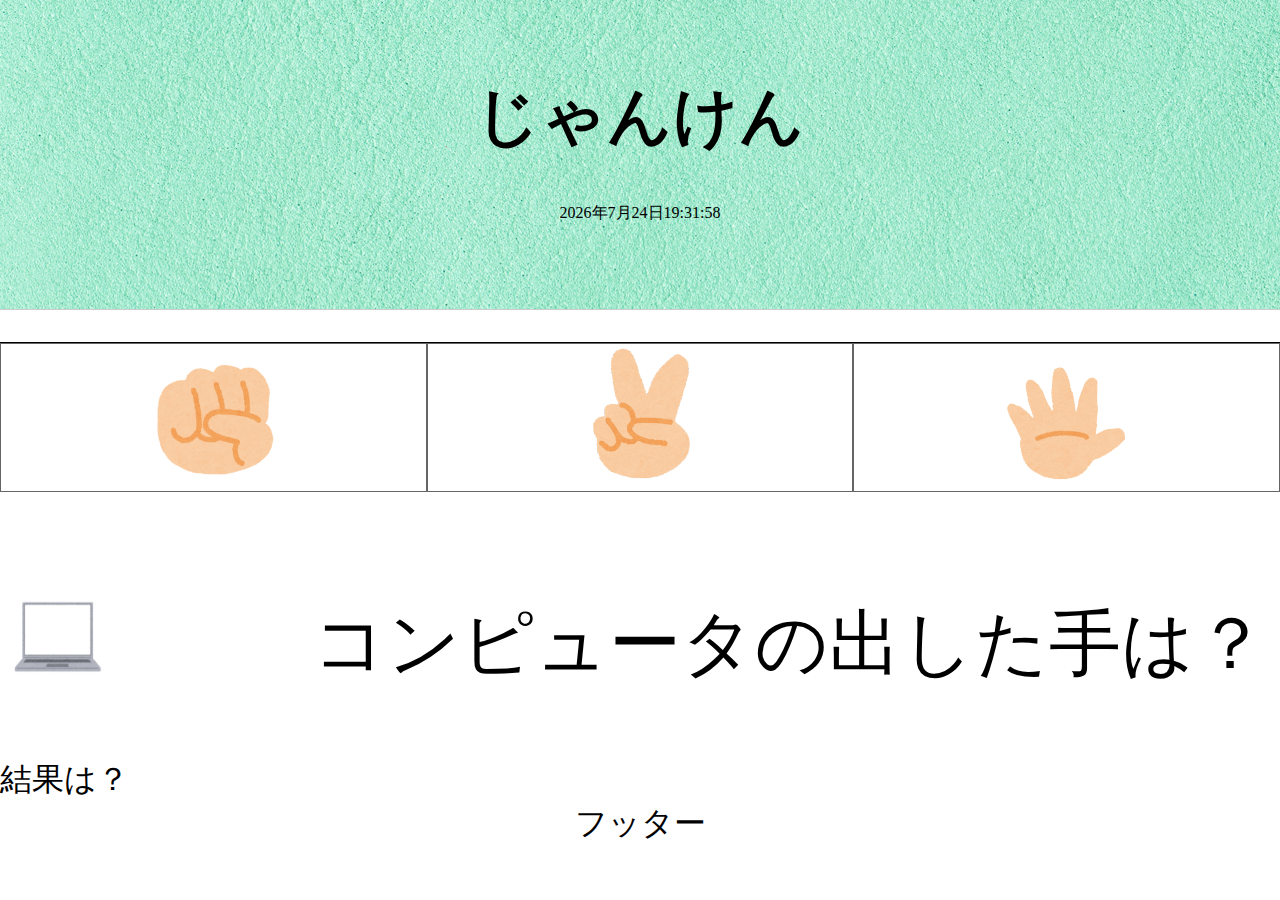
==== janken.html @ 88df1544 "first" ====
<!DOCTYPE html>
<html lang="ja">

<head>
  <meta charset="UTF-8">
  <meta name="viewport" content="width=device-width, initial-scale=1.0">
  <link rel="stylesheet" href="css/sample.css">
  <title>じゃんけん</title>
</head>

<body onload="LoadProc();">
  <header>
    <h1>じゃんけん</h1>
    <p id="DateTimeDisp">日時を表示します</p>
  </header>

  <main>
    <!-- ジャンケンのボタン -->
    <ul class="janken">
      <li><img src="img/janken_gu.png" id="gu_btn"></li>
      <li><img src="img/janken_choki.png" id="cho_btn"></li>
      <li><img src="img/janken_pa.png" id="par_btn"></li>
    </ul>

    <!-- PCが何を出したか -->
    <div class="PC_box">
      <!-- PC画面のイメージ -->
      <div class="PC_box1">
        <img src="img/PC.png" class="pcgamen" alt="">
      </div>
      <!-- コンピュータの出した手 -->
      <div id="com_hand">
        <p>コンピュータの出した手は？</p>
      </div>
      <!-- コンピュータの出した手のイメージ ??-->
      <div id="tenokatachi">
        
      </div>
    </div>
    <!-- 勝ち負けの結果 -->
    <div id="result">結果は？</div>
  </main>

  <footer>フッター</footer>

  <script src="https://ajax.googleapis.com/ajax/libs/jquery/3.2.1/jquery.min.js"></script>
  <script type="text/javascript">
    //ここに処理を追加

    // 日付
    var now = new Date();
    function LoadProc() {
      var target = document.getElementById("DateTimeDisp");

      var Year = now.getFullYear();
      var Month = now.getMonth() + 1;
      var Date = now.getDate();
      var Hour = now.getHours();
      var Min = now.getMinutes();
      var Sec = now.getSeconds();

      target.innerHTML = Year + "年" + Month + "月" + Date + "日" + Hour + ":" + Min + ":" + Sec;
    }

    // PCの出した手
    // グーぼたん
    $("#gu_btn").on("click", function () {
      const min = 0;
      const max = 2;
      const randomNumber = Math.floor((Math.random() * (max
        - min + 1)) + min);
      console.log(randomNumber);


      if (randomNumber === 0) {
        $("#result").text("勝ち");
        $("#com_hand").text("チョキ");
        // ↑コンピューターのチョキをイメージに変えたいのです。ググってみたけど見つからなくて何て検索したらいいのでしょう？？

      } else if (randomNumber === 1) {
        $("#result").text("あいこ");
        $("#com_hand").text("グー");
      } else if (randomNumber === 2) {
        $("#result").text("負け");
        $("#com_hand").text("パー");
      } else {
        $("#result").text("error");
      }
    });

    // チョキボタン
    $("#cho_btn").on("click", function () {
      const min = 0;
      const max = 2;
      const randomNumber = Math.floor((Math.random() * (max
        - min + 1)) + min);
      console.log(randomNumber);

      if (randomNumber === 0) {
        $("#result").text("勝ち");
        $("#com_hand").text("パー");
      } else if (randomNumber === 1) {
        $("#result").text("あいこ");
        $("#com_hand").text("チョキ")
      } else if (randomNumber === 2) {
        $("#cresult").text("負け");
        $("#com_hand").text("グー");
      } else {
        $("#result").text("error");
      }
    });

    //パーボタン
    $("#par_btn").on("click", function () {
      const min = 0;
      const max = 2;
      const randomNumber = Math.floor((Math.random() * (max
        - min + 1)) + min);
      console.log(randomNumber);

      if (randomNumber === 0) {
        $("#result").text("勝ち");
        $("#com_hand").text("グー");
      } else if (randomNumber === 1) {
        $("#result").text("あいこ");
        $("#com_hand").text("パー")
      } else if (randomNumber === 2) {
        $("#result").text("負け");
        $("#com_hand").text("チョキ")
      } else {
        $("#result").text("error");
      }
    }); 
  </script>

</body>

</html>
---- css/sample.css ----
body {
    margin: 0;
    padding: 0;
    /* text-align: center; */
    font-size: 32px;
}

/* 題名の背景 */
header {
    background: url(../img/back.jpeg);
    /* background-color: #fff; */
    border-bottom: 1px solid #ccc;
    text-align: center;
    padding-top: 30px;
}

/* 日付 */
#DateTimeDisp {
    font-size: 16px;
}

/* ボタンのカーソルをポインターに変更 */
#gu_btn,
#cho_btn,
#par_btn {
    cursor: pointer;
    width: 30%;
}

/* PCの箱 */
.PC_box {
    display: flex;
    justify-content: center;
    align-items: center;
}

p {
    font-size: small;
}

.PC_box1 {
    width: 300px
}

#com_hand {
    font-size: 36px;
}

.pcgamen {
    width: 30%;
}

.com_hand {
    display: flex;
    justify-content: center;
    align-items: center;
}

.pc_janken {
    display: flex;
    justify-content: center;
    align-items: center;
}


footer {
    background-color: #fff;
    /* border-bottom: 1px solid #ccc; */
    text-align: center;
}

p {
    font-size: 200%;
    text-align: center;
    /* border-bottom: 1px solid #fff; */
    height: 90px;
}

ul {
    padding: 0;
    border-top: 1px solid #000000;
    display: table;
    /* 定義 */
    table-layout: fixed;
    width: 100%;
}

li {
    text-align: center;
    list-style-type: none;
    border: 1px solid #666;
    background-color: #FFF;
    display: table-cell;
    /* 定義 */
    cursor: pointer;
}

li:hover {
    background: #0066CC;
    color: #fff;
}
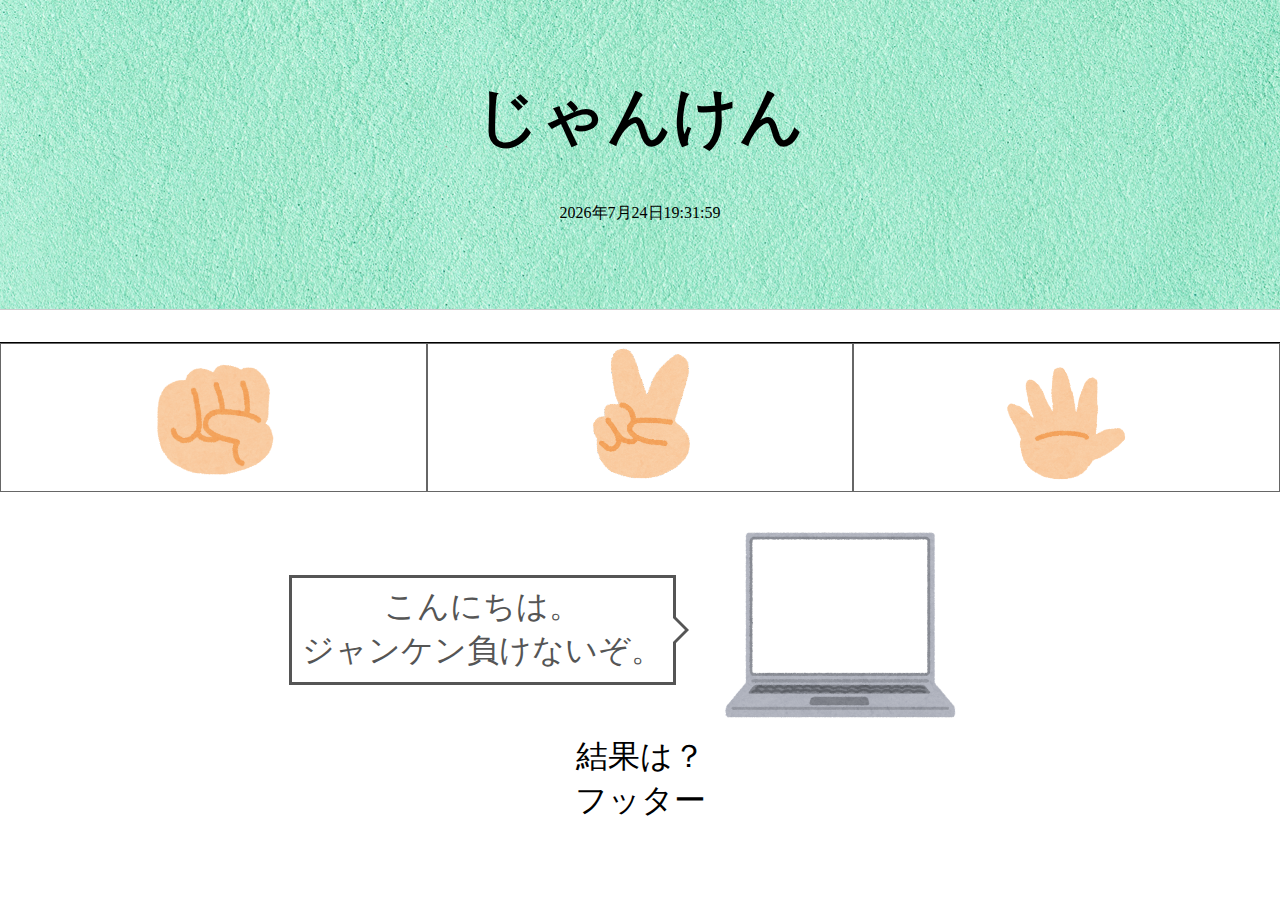
==== commit 30d4893a: "ab_bgm" ====
--- a/janken.html
+++ b/janken.html
@@ -23,18 +23,30 @@
     </ul>
 
     <!-- PCが何を出したか -->
-    <div class="PC_box">
-      <!-- PC画面のイメージ -->
-      <div class="PC_box1">
-        <img src="img/PC.png" class="pcgamen" alt="">
+    <div class="pcBox">
+      <div class="balloon2-right" id="balloon_txt">
+        <p>こんにちは。
+        <br>  ジャンケン負けないぞ。</p>
+      </div>
+      <div class="">
+        <!-- PC画面のイメージ -->
+        <div class="PC_box1">
+          <img src="img/PC.png" class="pcgamen" alt="">
+        </div>
       </div>
       <!-- コンピュータの出した手 -->
       <div id="com_hand">
-        <p>コンピュータの出した手は？</p>
+
+        <!-- <p>コンピュータの出した手は？</p> -->
+        <img id="hand" src="" alt="">
+        <audio src="bgm/win.mp3" id="win-button"></audio>
+        <audio src="bgm/more.mp3" id="more-button"></audio>
+        <audio src="bgm/lose.mp3" id="lose-button"></audio>
       </div>
       <!-- コンピュータの出した手のイメージ ??-->
       <div id="tenokatachi">
-        
+
+
       </div>
     </div>
     <!-- 勝ち負けの結果 -->
@@ -48,16 +60,16 @@
     //ここに処理を追加
 
     // 日付
-    var now = new Date();
+    let now = new Date();
     function LoadProc() {
-      var target = document.getElementById("DateTimeDisp");
+      let target = document.getElementById("DateTimeDisp");
 
-      var Year = now.getFullYear();
-      var Month = now.getMonth() + 1;
-      var Date = now.getDate();
-      var Hour = now.getHours();
-      var Min = now.getMinutes();
-      var Sec = now.getSeconds();
+      let Year = now.getFullYear();
+      let Month = now.getMonth() + 1;
+      let Date = now.getDate();
+      let Hour = now.getHours();
+      let Min = now.getMinutes();
+      let Sec = now.getSeconds();
 
       target.innerHTML = Year + "年" + Month + "月" + Date + "日" + Hour + ":" + Min + ":" + Sec;
     }
@@ -73,20 +85,30 @@
 
 
       if (randomNumber === 0) {
-        $("#result").text("勝ち");
-        $("#com_hand").text("チョキ");
+        $("#result").text("あなたの勝ち");
+        $("#hand").attr('src', "img/janken_choki.png");
+        $("#win-button").get(0).play();
+       
         // ↑コンピューターのチョキをイメージに変えたいのです。ググってみたけど見つからなくて何て検索したらいいのでしょう？？
 
       } else if (randomNumber === 1) {
         $("#result").text("あいこ");
-        $("#com_hand").text("グー");
+        $("#hand").attr('src', "img/janken_gu.png");
+        $("#more-button").get(0).play();
+       
+
       } else if (randomNumber === 2) {
-        $("#result").text("負け");
-        $("#com_hand").text("パー");
+        $("#result").text("あなたの負け");
+        $("#hand").attr('src', "img/janken_pa.png");
+        $("#lose-button").get(0).play();
+        
+
       } else {
         $("#result").text("error");
       }
     });
+
+    
 
     // チョキボタン
     $("#cho_btn").on("click", function () {
@@ -97,14 +119,20 @@
       console.log(randomNumber);
 
       if (randomNumber === 0) {
-        $("#result").text("勝ち");
-        $("#com_hand").text("パー");
+        $("#result").text("あなたの勝ち");
+        $("#hand").attr('src', "img/janken_pa.png");
+        $("#win-button").get(0).play();
+
       } else if (randomNumber === 1) {
         $("#result").text("あいこ");
-        $("#com_hand").text("チョキ")
+        $("#hand").attr('src', "img/janken_choki.png");
+        $("#more-button").get(0).play();
+
       } else if (randomNumber === 2) {
-        $("#cresult").text("負け");
-        $("#com_hand").text("グー");
+        $("#result").text("あなたの負け");
+        $("#hand").attr('src', "img/janken_gu.png");
+        $("#lose-button").get(0).play();
+
       } else {
         $("#result").text("error");
       }
@@ -119,14 +147,20 @@
       console.log(randomNumber);
 
       if (randomNumber === 0) {
-        $("#result").text("勝ち");
-        $("#com_hand").text("グー");
+        $("#result").text("あなたの勝ち");
+        $("#hand").attr('src', "img/janken_gu.png");
+        $("#win-button").get(0).play();
+
       } else if (randomNumber === 1) {
         $("#result").text("あいこ");
-        $("#com_hand").text("パー")
+        $("#hand").attr('src', "img/janken_pa.png");
+        $("#more-button").get(0).play();
+
       } else if (randomNumber === 2) {
-        $("#result").text("負け");
-        $("#com_hand").text("チョキ")
+        $("#result").text("あなたの負け");
+        $("#hand").attr('src', "img/janken_choki.png");
+        $("#lose-button").get(0).play();
+      
       } else {
         $("#result").text("error");
       }
--- a/css/sample.css
+++ b/css/sample.css
@@ -28,7 +28,7 @@
 }
 
 /* PCの箱 */
-.PC_box {
+.pcBox {
     display: flex;
     justify-content: center;
     align-items: center;
@@ -46,14 +46,73 @@
     font-size: 36px;
 }
 
-.pcgamen {
-    width: 30%;
-}
+
 
 .com_hand {
     display: flex;
     justify-content: center;
     align-items: center;
+}
+
+.balloon2-right {
+    position: relative;
+    display: inline-block;
+    margin: 1.5em 15px 1.5em 0;
+    padding: 7px 10px;
+    min-width: 120px;
+    max-width: 100%;
+    color: #555;
+    font-size: 16px;
+    background: #FFF;
+    border: solid 3px #555;
+    box-sizing: border-box;
+}
+
+.balloon2-right:before {
+    content: "";
+    position: absolute;
+    top: 50%;
+    right: -24px;
+    margin-top: -12px;
+    border: 12px solid transparent;
+    border-left: 12px solid #FFF;
+    z-index: 2;
+}
+
+.balloon2-right:after {
+    content: "";
+    position: absolute;
+    top: 50%;
+    right: -30px;
+    margin-top: -14px;
+    border: 14px solid transparent;
+    border-left: 14px solid #555;
+    z-index: 1;
+}
+
+.balloon2-right p {
+    margin: 0;
+    padding: 0;
+}
+
+.pcBox {
+    display: flex;
+    justify-content: center;
+    text-align: center;
+}
+
+.pcgamen {
+    position: relative;
+    margin: 0 auto;
+    width: 80%;
+}
+
+#hand {
+    position: absolute;
+    top: 70%;
+    left: 64%;
+    transform: translate(-50%, -50%);
+    width: 10%;
 }
 
 .pc_janken {
@@ -62,6 +121,11 @@
     align-items: center;
 }
 
+#result{
+    display: flex;
+    justify-content: center;
+
+}
 
 footer {
     background-color: #fff;
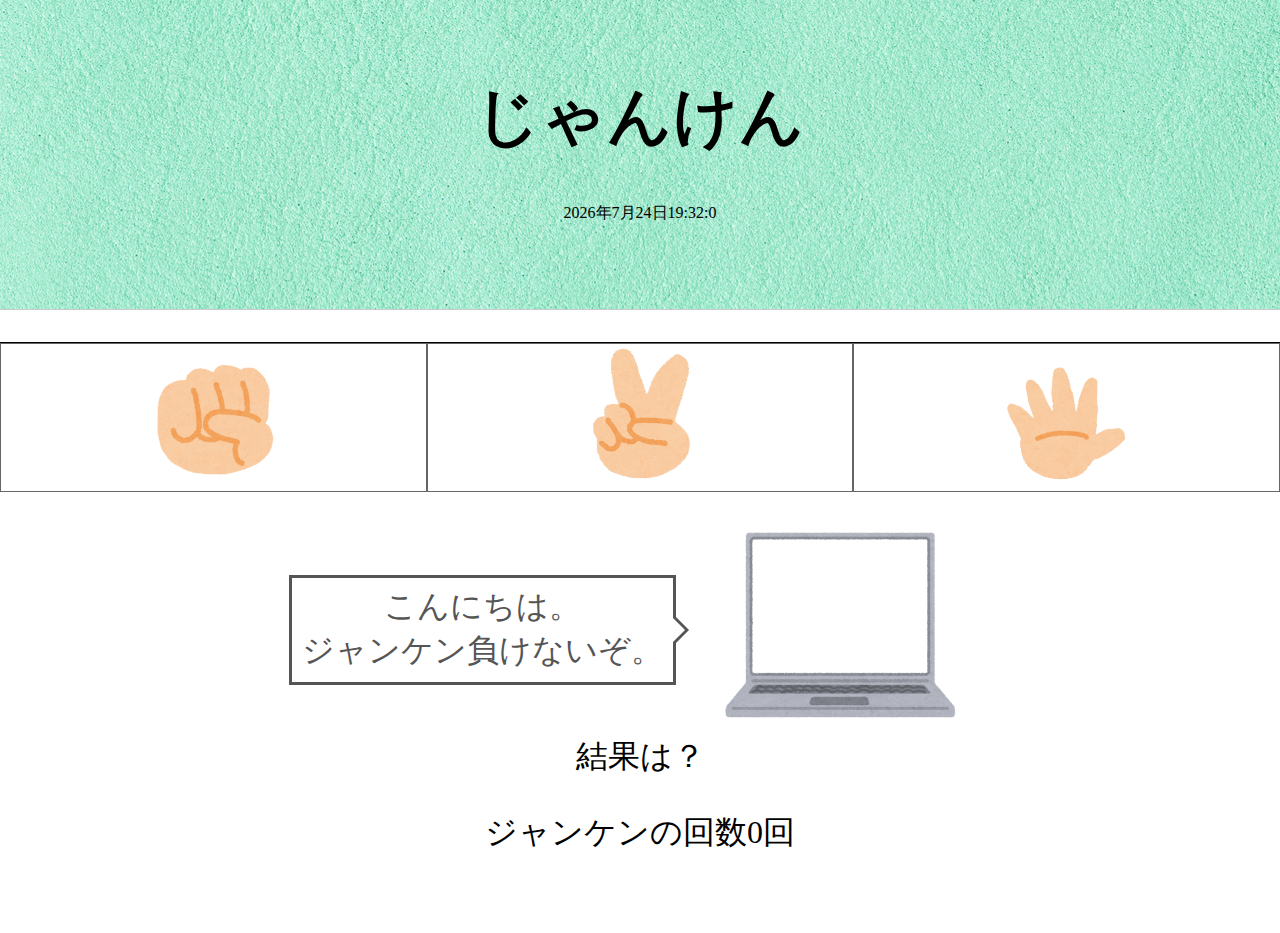
==== commit 842ab69b: "add count" ====
--- a/janken.html
+++ b/janken.html
@@ -17,9 +17,9 @@
   <main>
     <!-- ジャンケンのボタン -->
     <ul class="janken">
-      <li><img src="img/janken_gu.png" id="gu_btn"></li>
-      <li><img src="img/janken_choki.png" id="cho_btn"></li>
-      <li><img src="img/janken_pa.png" id="par_btn"></li>
+      <li><img src="img/janken_gu.png" id="gu_btn" onClick="count()"></li>
+      <li><img src="img/janken_choki.png" id="cho_btn" onClick="count()"></li>
+      <li><img src="img/janken_pa.png" id="par_btn" onClick="count()"></li>
     </ul>
 
     <!-- PCが何を出したか -->
@@ -36,29 +36,32 @@
       </div>
       <!-- コンピュータの出した手 -->
       <div id="com_hand">
-
-        <!-- <p>コンピュータの出した手は？</p> -->
+        <!-- <p>コンピュータの出した手は？音は？</p> -->
         <img id="hand" src="" alt="">
         <audio src="bgm/win.mp3" id="win-button"></audio>
         <audio src="bgm/more.mp3" id="more-button"></audio>
         <audio src="bgm/lose.mp3" id="lose-button"></audio>
-      </div>
-      <!-- コンピュータの出した手のイメージ ??-->
-      <div id="tenokatachi">
-
-
-      </div>
+      </div>     
     </div>
     <!-- 勝ち負けの結果 -->
     <div id="result">結果は？</div>
+   
+    <p class="jankenCount">ジャンケンの回数<span id="count">0</span>回</p>
+  
   </main>
 
-  <footer>フッター</footer>
+  <footer><span></span></footer>
 
   <script src="https://ajax.googleapis.com/ajax/libs/jquery/3.2.1/jquery.min.js"></script>
   <script type="text/javascript">
     //ここに処理を追加
-
+    // ジャンケンの回数
+    function count() {
+        let thisCount = $("#count").html();//現状の値を取得
+        thisCount = Number(thisCount); //このままだと文字列なので数字列に変換
+        thisCount = thisCount + 1;//取得した値に１足す
+        $("#count").html(thisCount);//値を１足した数字に上書き
+      }
     // 日付
     let now = new Date();
     function LoadProc() {
@@ -73,45 +76,45 @@
 
       target.innerHTML = Year + "年" + Month + "月" + Date + "日" + Hour + ":" + Min + ":" + Sec;
     }
+    
+    // ゲーム回数を数える
+      
 
     // PCの出した手
     // グーぼたん
+    let gameCount = 0;
+    console.log(gameCount);
     $("#gu_btn").on("click", function () {
+      gameCount+= 1;
       const min = 0;
       const max = 2;
       const randomNumber = Math.floor((Math.random() * (max
         - min + 1)) + min);
       console.log(randomNumber);
 
-
       if (randomNumber === 0) {
         $("#result").text("あなたの勝ち");
         $("#hand").attr('src', "img/janken_choki.png");
         $("#win-button").get(0).play();
        
-        // ↑コンピューターのチョキをイメージに変えたいのです。ググってみたけど見つからなくて何て検索したらいいのでしょう？？
-
       } else if (randomNumber === 1) {
         $("#result").text("あいこ");
         $("#hand").attr('src', "img/janken_gu.png");
         $("#more-button").get(0).play();
        
-
       } else if (randomNumber === 2) {
         $("#result").text("あなたの負け");
         $("#hand").attr('src', "img/janken_pa.png");
-        $("#lose-button").get(0).play();
-        
+        $("#lose-button").get(0).play(); 
 
       } else {
         $("#result").text("error");
       }
     });
 
-    
-
     // チョキボタン
     $("#cho_btn").on("click", function () {
+      gameCount+= 1;
       const min = 0;
       const max = 2;
       const randomNumber = Math.floor((Math.random() * (max
@@ -122,6 +125,7 @@
         $("#result").text("あなたの勝ち");
         $("#hand").attr('src', "img/janken_pa.png");
         $("#win-button").get(0).play();
+        
 
       } else if (randomNumber === 1) {
         $("#result").text("あいこ");
@@ -140,6 +144,7 @@
 
     //パーボタン
     $("#par_btn").on("click", function () {
+      gameCount+= 1;
       const min = 0;
       const max = 2;
       const randomNumber = Math.floor((Math.random() * (max
@@ -165,7 +170,10 @@
         $("#result").text("error");
       }
     }); 
-  </script>
+
+    
+
+</script>
 
 </body>
 
--- a/css/sample.css
+++ b/css/sample.css
@@ -109,10 +109,10 @@
 
 #hand {
     position: absolute;
-    top: 70%;
-    left: 64%;
+    top: 66%;
+    left: 60%;
     transform: translate(-50%, -50%);
-    width: 10%;
+    width: 8%;
 }
 
 .pc_janken {
@@ -162,4 +162,8 @@
 li:hover {
     background: #0066CC;
     color: #fff;
+}
+
+.jankenCount{
+    font-size: 32px;
 }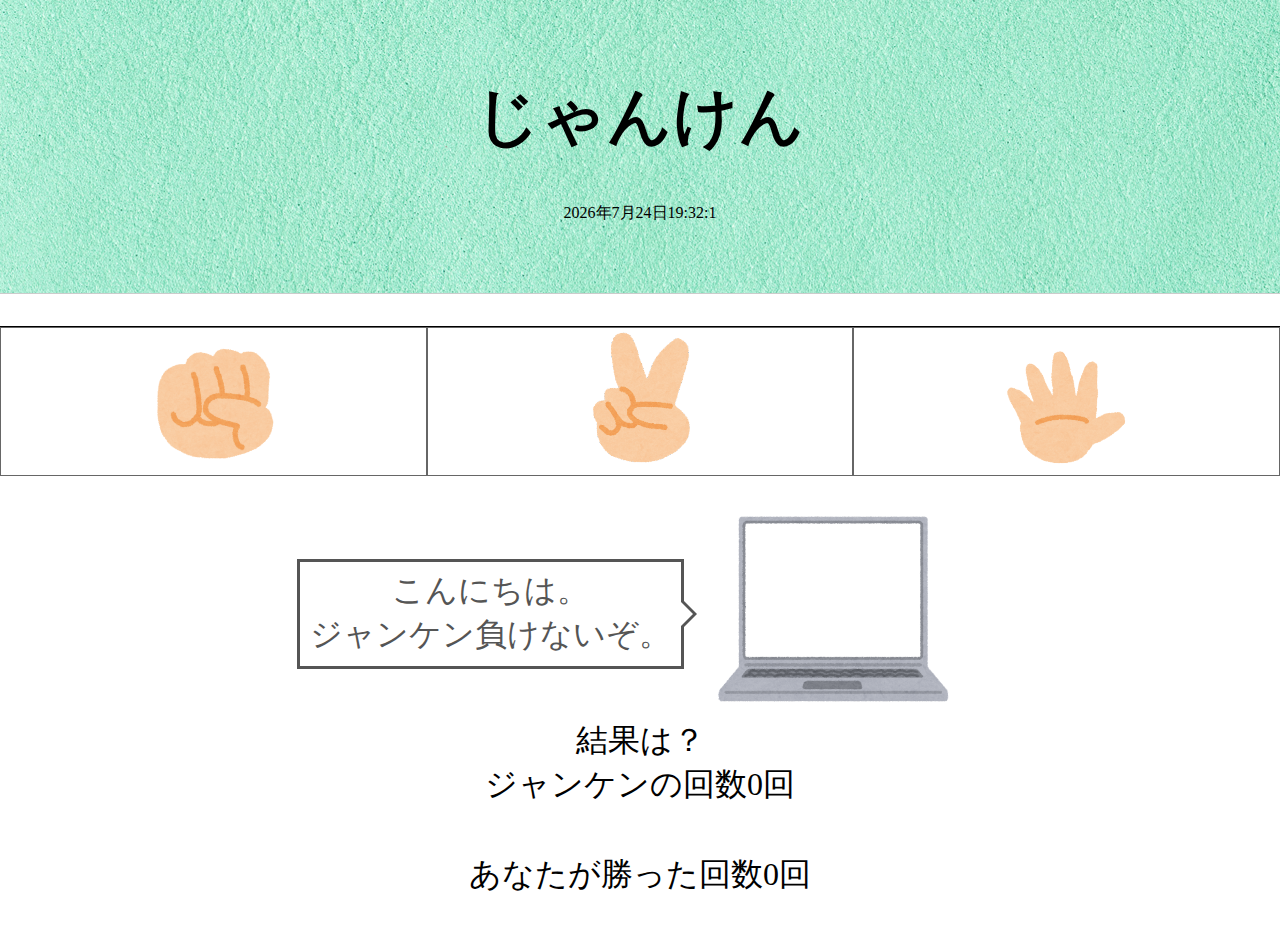
==== commit 573681a3: "add winCount" ====
--- a/janken.html
+++ b/janken.html
@@ -26,7 +26,8 @@
     <div class="pcBox">
       <div class="balloon2-right" id="balloon_txt">
         <p>こんにちは。
-        <br>  ジャンケン負けないぞ。</p>
+          <br> ジャンケン負けないぞ。
+        </p>
       </div>
       <div class="">
         <!-- PC画面のイメージ -->
@@ -41,13 +42,14 @@
         <audio src="bgm/win.mp3" id="win-button"></audio>
         <audio src="bgm/more.mp3" id="more-button"></audio>
         <audio src="bgm/lose.mp3" id="lose-button"></audio>
-      </div>     
+      </div>
     </div>
     <!-- 勝ち負けの結果 -->
     <div id="result">結果は？</div>
-   
-    <p class="jankenCount">ジャンケンの回数<span id="count">0</span>回</p>
-  
+
+    <p>ジャンケンの回数<span id="count">0</span>回</p>
+    <p>あなたが勝った回数<span id="win">0</span>回</p>
+
   </main>
 
   <footer><span></span></footer>
@@ -55,13 +57,7 @@
   <script src="https://ajax.googleapis.com/ajax/libs/jquery/3.2.1/jquery.min.js"></script>
   <script type="text/javascript">
     //ここに処理を追加
-    // ジャンケンの回数
-    function count() {
-        let thisCount = $("#count").html();//現状の値を取得
-        thisCount = Number(thisCount); //このままだと文字列なので数字列に変換
-        thisCount = thisCount + 1;//取得した値に１足す
-        $("#count").html(thisCount);//値を１足した数字に上書き
-      }
+
     // 日付
     let now = new Date();
     function LoadProc() {
@@ -76,16 +72,17 @@
 
       target.innerHTML = Year + "年" + Month + "月" + Date + "日" + Hour + ":" + Min + ":" + Sec;
     }
-    
+
     // ゲーム回数を数える
-      
+    let count = 0
+    let win = 0
 
     // PCの出した手
     // グーぼたん
     let gameCount = 0;
     console.log(gameCount);
     $("#gu_btn").on("click", function () {
-      gameCount+= 1;
+      gameCount += 1;
       const min = 0;
       const max = 2;
       const randomNumber = Math.floor((Math.random() * (max
@@ -96,17 +93,26 @@
         $("#result").text("あなたの勝ち");
         $("#hand").attr('src', "img/janken_choki.png");
         $("#win-button").get(0).play();
-       
+        count += 1;
+        win += 1;
+        $('#count').text(count);
+        $('#win').text(win);
+
       } else if (randomNumber === 1) {
         $("#result").text("あいこ");
         $("#hand").attr('src', "img/janken_gu.png");
         $("#more-button").get(0).play();
-       
+        count += 1;
+        $('#count').text(count);
+
+
+
       } else if (randomNumber === 2) {
         $("#result").text("あなたの負け");
         $("#hand").attr('src', "img/janken_pa.png");
-        $("#lose-button").get(0).play(); 
-
+        $("#lose-button").get(0).play();
+        count += 1;
+        $('#count').text(count);
       } else {
         $("#result").text("error");
       }
@@ -114,7 +120,7 @@
 
     // チョキボタン
     $("#cho_btn").on("click", function () {
-      gameCount+= 1;
+      gameCount += 1;
       const min = 0;
       const max = 2;
       const randomNumber = Math.floor((Math.random() * (max
@@ -125,18 +131,23 @@
         $("#result").text("あなたの勝ち");
         $("#hand").attr('src', "img/janken_pa.png");
         $("#win-button").get(0).play();
-        
+        count += 1;
+        win += 1;
+        $('#count').text(count);
+        $('#win').text(win);
 
       } else if (randomNumber === 1) {
         $("#result").text("あいこ");
         $("#hand").attr('src', "img/janken_choki.png");
         $("#more-button").get(0).play();
-
+        count += 1;
+        $('#count').text(count);
       } else if (randomNumber === 2) {
         $("#result").text("あなたの負け");
         $("#hand").attr('src', "img/janken_gu.png");
         $("#lose-button").get(0).play();
-
+        count += 1;
+        $('#count').text(count);
       } else {
         $("#result").text("error");
       }
@@ -144,7 +155,7 @@
 
     //パーボタン
     $("#par_btn").on("click", function () {
-      gameCount+= 1;
+      gameCount += 1;
       const min = 0;
       const max = 2;
       const randomNumber = Math.floor((Math.random() * (max
@@ -155,25 +166,30 @@
         $("#result").text("あなたの勝ち");
         $("#hand").attr('src', "img/janken_gu.png");
         $("#win-button").get(0).play();
-
+        count += 1;
+        win += 1;
+        $('#count').text(count);
+        $('#win').text(win);
       } else if (randomNumber === 1) {
         $("#result").text("あいこ");
         $("#hand").attr('src', "img/janken_pa.png");
         $("#more-button").get(0).play();
-
+        count += 1;
+        $('#count').text(count);
       } else if (randomNumber === 2) {
         $("#result").text("あなたの負け");
         $("#hand").attr('src', "img/janken_choki.png");
         $("#lose-button").get(0).play();
-      
+        count += 1;
+        $('#count').text(count);
       } else {
         $("#result").text("error");
       }
-    }); 
+    });
 
-    
 
-</script>
+
+  </script>
 
 </body>
 
--- a/css/sample.css
+++ b/css/sample.css
@@ -34,10 +34,6 @@
     align-items: center;
 }
 
-p {
-    font-size: small;
-}
-
 .PC_box1 {
     width: 300px
 }
@@ -57,7 +53,6 @@
 .balloon2-right {
     position: relative;
     display: inline-block;
-    margin: 1.5em 15px 1.5em 0;
     padding: 7px 10px;
     min-width: 120px;
     max-width: 100%;
@@ -134,10 +129,11 @@
 }
 
 p {
-    font-size: 200%;
+    font-size: 32px;
     text-align: center;
     /* border-bottom: 1px solid #fff; */
     height: 90px;
+    margin: 0 auto;
 }
 
 ul {
@@ -163,7 +159,3 @@
     background: #0066CC;
     color: #fff;
 }
-
-.jankenCount{
-    font-size: 32px;
-}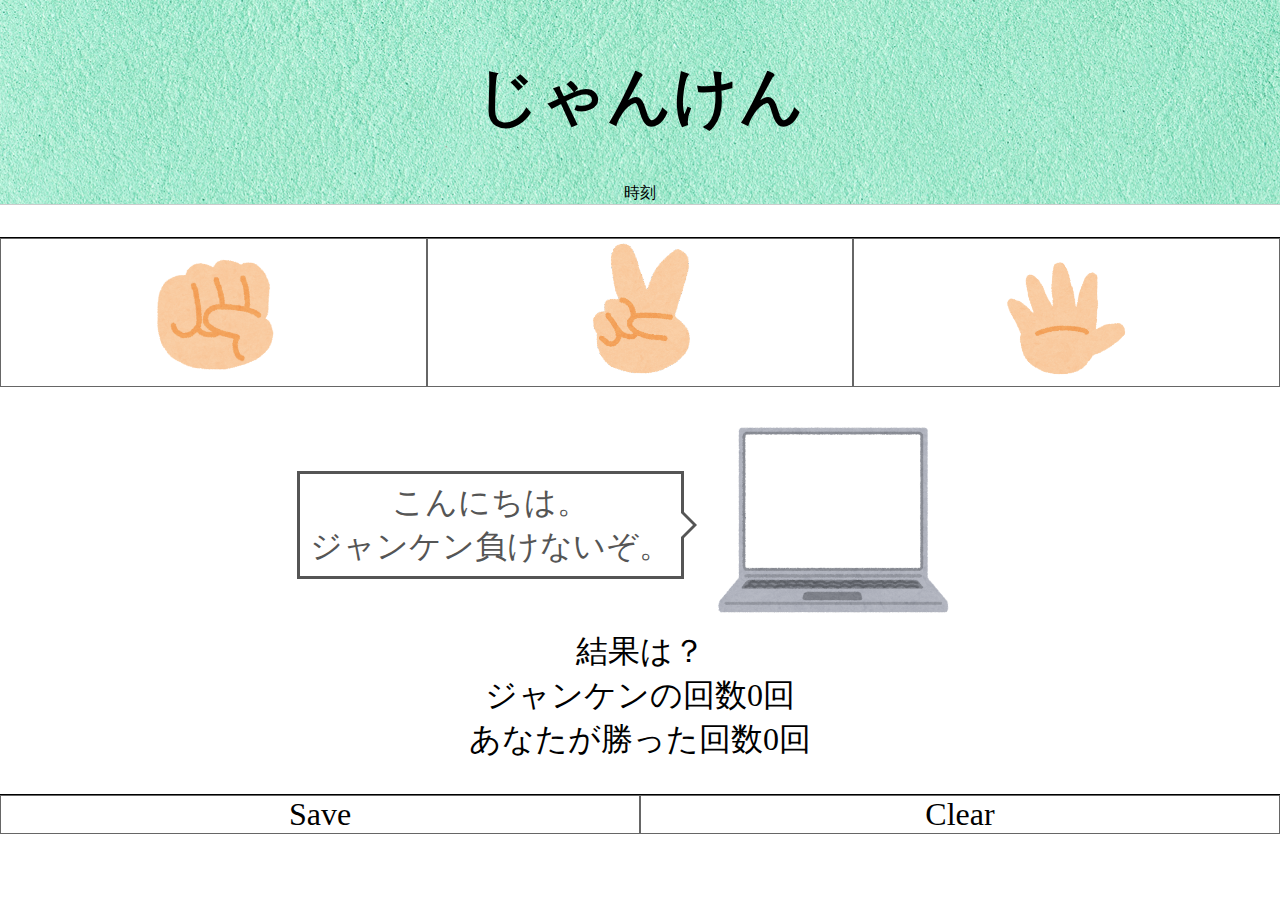
==== commit f40d1d56: "add localstorage" ====
--- a/janken.html
+++ b/janken.html
@@ -6,20 +6,38 @@
   <meta name="viewport" content="width=device-width, initial-scale=1.0">
   <link rel="stylesheet" href="css/sample.css">
   <title>じゃんけん</title>
+  <script type="text/javascript">
+  var now = new Date();
+  function LoadProc() {
+  var target = document.getElementById("DateTimeDisp");
+  
+  var Year = now.getFullYear();
+  var Month = now.getMonth()+1;
+  var Date = now.getDate();
+  var Hour = now.getHours();
+  var Min = now.getMinutes();
+  var Sec = now.getSeconds();
+  
+  target.innerHTML = Year + "年" + Month + "月" + Date + "日" + Hour + ":" + Min + ":" + Sec;
+  }
+  </script>
+
 </head>
 
 <body onload="LoadProc();">
+
   <header>
     <h1>じゃんけん</h1>
-    <p id="DateTimeDisp">日時を表示します</p>
+    <p id="DateTimeDisp">時刻</p>
   </header>
 
   <main>
     <!-- ジャンケンのボタン -->
     <ul class="janken">
-      <li><img src="img/janken_gu.png" id="gu_btn" onClick="count()"></li>
-      <li><img src="img/janken_choki.png" id="cho_btn" onClick="count()"></li>
-      <li><img src="img/janken_pa.png" id="par_btn" onClick="count()"></li>
+      <!-- <li><img src="img/janken_gu.png" id="gu_btn" onClick="count()"></li> -->
+      <li><img src="img/janken_gu.png" id="gu_btn" ></li>
+      <li><img src="img/janken_choki.png" id="cho_btn" ></li>
+      <li><img src="img/janken_pa.png" id="par_btn" ></li>
     </ul>
 
     <!-- PCが何を出したか -->
@@ -50,32 +68,33 @@
     <p>ジャンケンの回数<span id="count">0</span>回</p>
     <p>あなたが勝った回数<span id="win">0</span>回</p>
 
+    <ul>
+      <li id="save"> Save</li>
+      <li id="clear">Clear</li>
+    </ul>
   </main>
 
   <footer><span></span></footer>
 
   <script src="https://ajax.googleapis.com/ajax/libs/jquery/3.2.1/jquery.min.js"></script>
   <script type="text/javascript">
-    //ここに処理を追加
-
-    // 日付
-    let now = new Date();
-    function LoadProc() {
-      let target = document.getElementById("DateTimeDisp");
-
-      let Year = now.getFullYear();
-      let Month = now.getMonth() + 1;
-      let Date = now.getDate();
-      let Hour = now.getHours();
-      let Min = now.getMinutes();
-      let Sec = now.getSeconds();
-
-      target.innerHTML = Year + "年" + Month + "月" + Date + "日" + Hour + ":" + Min + ":" + Sec;
-    }
+    // // 日付
+    // let now = new Date();
+    // function LoadProc() {
+    //   let target = document.getElementById("DateTimeDisp");
+
+    //   let Year = now.getFullYear();
+    //   let Month = now.getMonth() + 1;
+    //   let Date = now.getDate();
+    //   let Hour = now.getHours();
+    //   let Min = now.getMinutes();
+    //   let Sec = now.getSeconds();
+    //   target.innerHTML = Year + "年" + Month + "月" + Date + "日" + Hour + ":" + Min + ":" + Sec;
+    // }
 
     // ゲーム回数を数える
-    let count = 0
-    let win = 0
+    let count = 0;
+    let win = 0;
 
     // PCの出した手
     // グーぼたん
@@ -105,8 +124,6 @@
         count += 1;
         $('#count').text(count);
 
-
-
       } else if (randomNumber === 2) {
         $("#result").text("あなたの負け");
         $("#hand").attr('src', "img/janken_pa.png");
@@ -187,8 +204,49 @@
       }
     });
 
-
-
+    $('#save').on('click',function(){
+      const data = {
+        result_count:$('#count').text(),
+        result_win: $('#win').text(),
+      }
+      console.log(data);
+      const jsonData = JSON.stringify(data); //(data)をJSON形式にする
+      console.log(jsonData);
+      localStorage.setItem('memo', jsonData);//keyはmemo、valueはjsonDataでローカルストレージに保存
+    })
+
+    // 保存されているデータを削除する処理
+      $("#clear").on("click", function () {
+        localStorage.removeItem('memo'); //keyから登録済みの文字列を削除
+        count = 0;
+        win = 0;
+        $('#count').text(count);  
+        $('#win').text(win); 
+      })
+
+     // データが存在した場合は保存されているデータを取得して表示する処理
+      if (localStorage.getItem('memo')) {    //もしmemoのところのデータが取得できたら
+        const jsonData = localStorage.getItem('memo');  //jsonDataにmemo keyからの値を取得
+        console.log(jsonData);
+        const data = JSON.parse(jsonData);  //jsonから戻す処理
+        console.log(data);
+        $('#count').text(data.result_count)   //dataのtitleプロパティの値の取得
+        $('#win').text(data.result_win)  //dataのtextプロパティの値の取得
+      }   
+     
+    window.onload = function () {
+      
+        // alert('更新')
+        const jsonData = localStorage.getItem('memo');  //jsonDataにmemo keyからの値を取得
+        console.log(jsonData);
+        const data = JSON.parse(jsonData);  //jsonから戻す処理
+        console.log(data);
+        $('#count').text(data.result_count)   //dataのtitleプロパティの値の取得
+            console.log($('#count').text());
+            count =Number(data.result_count);
+            win = Number(data.result_win);
+        $('#win').text(data.result_win)  //dataのtextプロパティの値の取得
+    }
   </script>
 
 </body>
--- a/css/sample.css
+++ b/css/sample.css
@@ -11,7 +11,7 @@
     /* background-color: #fff; */
     border-bottom: 1px solid #ccc;
     text-align: center;
-    padding-top: 30px;
+    padding-top: 10px;
 }
 
 /* 日付 */
@@ -104,7 +104,7 @@
 
 #hand {
     position: absolute;
-    top: 66%;
+    top: 55%;
     left: 60%;
     transform: translate(-50%, -50%);
     width: 8%;
@@ -132,7 +132,6 @@
     font-size: 32px;
     text-align: center;
     /* border-bottom: 1px solid #fff; */
-    height: 90px;
     margin: 0 auto;
 }
 
